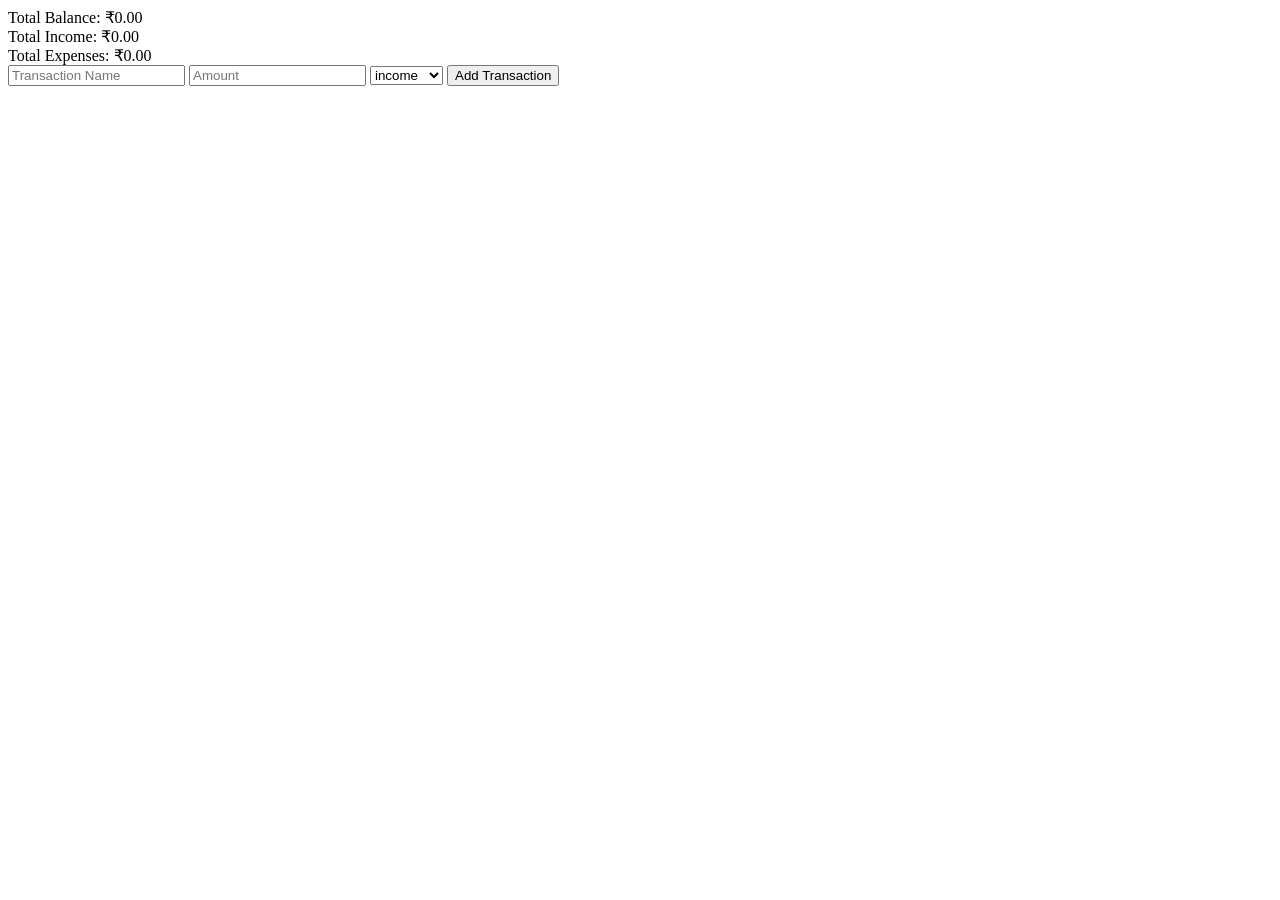
==== Expense_Tracker/index.html @ 2d07721a "Rename index.html to Expense_Tracker/index.html" ====
<!DOCTYPE html>
<html lang="en">
<head>
    <meta charset="UTF-8">
    <meta name="viewport" content="width=device-width, initial-scale=1.0">
    <title>Expense Tracker</title>
    <link rel="stylesheet" href="styles.css">
</head>
<body>
    <main>
        <!-- Dashboard Section -->
        <section>
            <div id="total-balance">Total Balance: ₹0.00</div>
            <div id="total-income">Total Income: ₹0.00</div>
            <div id="total-expense">Total Expenses: ₹0.00</div>
        </section>

        <!-- Entry Form -->
        <form id="transaction-form">
            <input type="text" id="text" placeholder="Transaction Name" required>
            <input type="number" id="amount" placeholder="Amount" step="0.01" required>
            <select id="type" required>
                <option value="income">income</option>
                <option value="expense">expense</option>
            </select>
            <button type="submit">Add Transaction</button>
        </form>

        <!-- Transaction List -->
        <ul id="transaction-list"></ul>
    </main>

    <script src="app.js"></script>
</body>
</html>
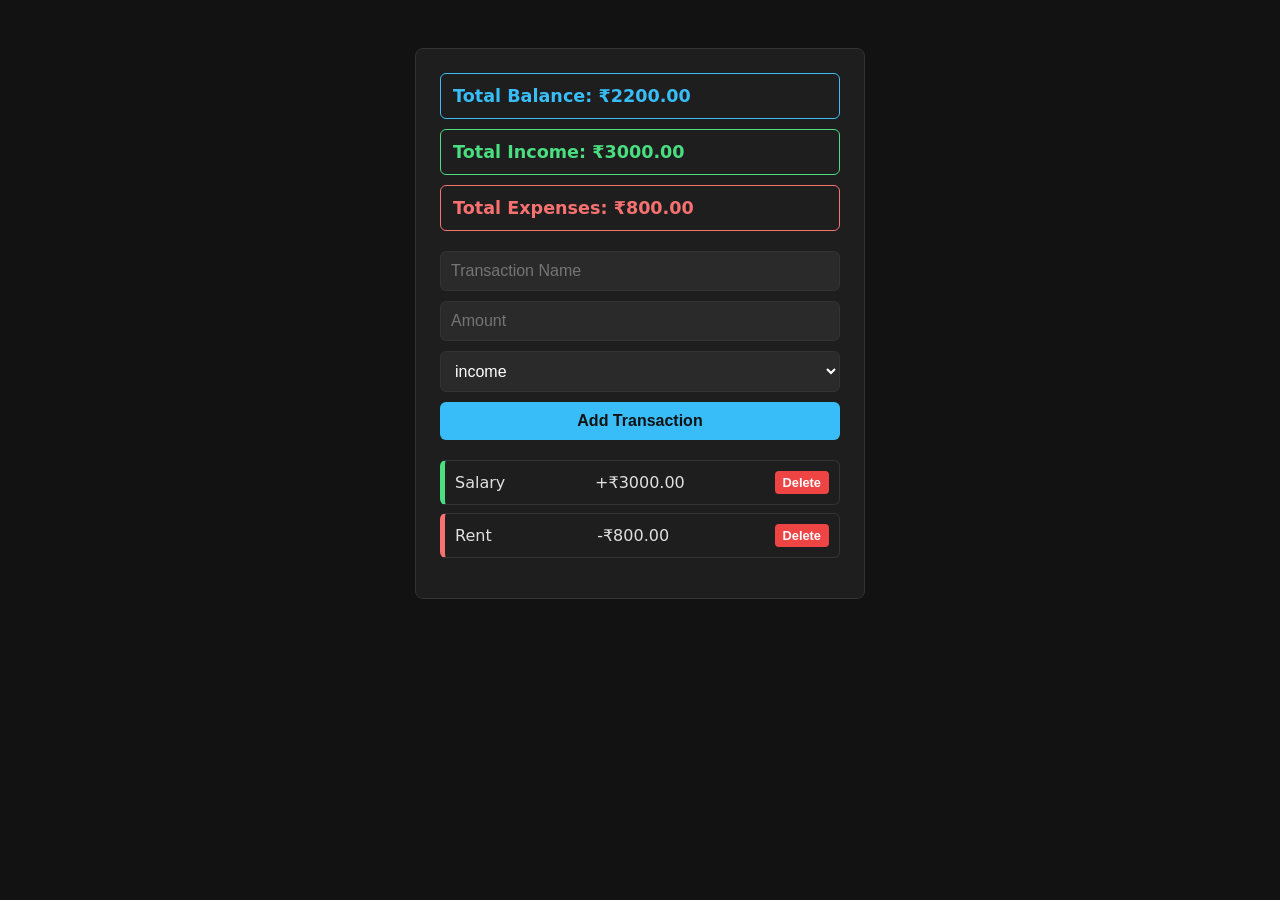
==== commit 4902de70: "Refactor index.html by deleting comment sections Removed unnecessary comment sections to streamline " ====
--- a/Expense_Tracker/index.html
+++ b/Expense_Tracker/index.html
@@ -8,14 +8,14 @@
 </head>
 <body>
     <main>
-        <!-- Dashboard Section -->
+        
         <section>
             <div id="total-balance">Total Balance: ₹0.00</div>
             <div id="total-income">Total Income: ₹0.00</div>
             <div id="total-expense">Total Expenses: ₹0.00</div>
         </section>
 
-        <!-- Entry Form -->
+        
         <form id="transaction-form">
             <input type="text" id="text" placeholder="Transaction Name" required>
             <input type="number" id="amount" placeholder="Amount" step="0.01" required>
@@ -26,7 +26,7 @@
             <button type="submit">Add Transaction</button>
         </form>
 
-        <!-- Transaction List -->
+        
         <ul id="transaction-list"></ul>
     </main>
 
--- a/Expense_Tracker/styles.css
+++ b/Expense_Tracker/styles.css
@@ -0,0 +1,119 @@
+/* Base Styling & Dark Theme */
+body {
+    background-color: #121212;
+    color: #e0e0e0;
+    font-family: system-ui, -apple-system, sans-serif;
+    display: flex;
+    justify-content: center;
+    padding: 40px 20px;
+}
+
+main {
+    width: 100%;
+    max-width: 400px;
+    border: 1px solid #333;
+    border-radius: 8px;
+    padding: 24px;
+    background-color: #1e1e1e;
+}
+
+/* Dashboard Section (Stack Layout with border outlines) */
+section {
+    display: flex;
+    flex-direction: column;
+    gap: 10px;
+    margin-bottom: 20px;
+}
+
+#total-balance, #total-income, #total-expense {
+    padding: 12px;
+    border: 1px solid #333;
+    border-radius: 6px;
+    font-size: 1.1rem;
+    font-weight: bold;
+}
+
+#total-balance {
+    color: #38bdf8;
+    border-color: #38bdf8;
+}
+
+#total-income {
+    color: #4ade80;
+    border-color: #4ade80;
+}
+
+#total-expense {
+    color: #f87171;
+    border-color: #f87171;
+}
+
+/* Entry Form */
+#transaction-form {
+    display: flex;
+    flex-direction: column;
+    gap: 10px;
+    margin-bottom: 20px;
+}
+
+input, select, button {
+    padding: 10px;
+    border: 1px solid #333;
+    border-radius: 6px;
+    background-color: #2a2a2a;
+    color: #fff;
+    font-size: 1rem;
+    outline: none;
+}
+
+button {
+    background-color: #38bdf8;
+    color: #121212;
+    font-weight: bold;
+    cursor: pointer;
+    border: none;
+}
+
+button:hover {
+    background-color: #0ea5e9;
+}
+
+/* Transaction List */
+#transaction-list {
+    list-style: none;
+    padding: 0;
+    display: flex;
+    flex-direction: column;
+    gap: 8px;
+}
+
+#transaction-list li {
+    display: flex;
+    justify-content: space-between;
+    align-items: center;
+    padding: 10px;
+    border: 1px solid #333;
+    border-radius: 6px;
+}
+
+#transaction-list li.income-item {
+    border-left: 5px solid #4ade80;
+}
+
+#transaction-list li.expense-item {
+    border-left: 5px solid #f87171;
+}
+
+#transaction-list button {
+    padding: 4px 8px;
+    background-color: #ef4444;
+    color: #fff;
+    font-size: 0.8rem;
+    cursor: pointer;
+    border-radius: 4px;
+    border: none;
+}
+
+#transaction-list button:hover {
+    background-color: #dc2626;
+}
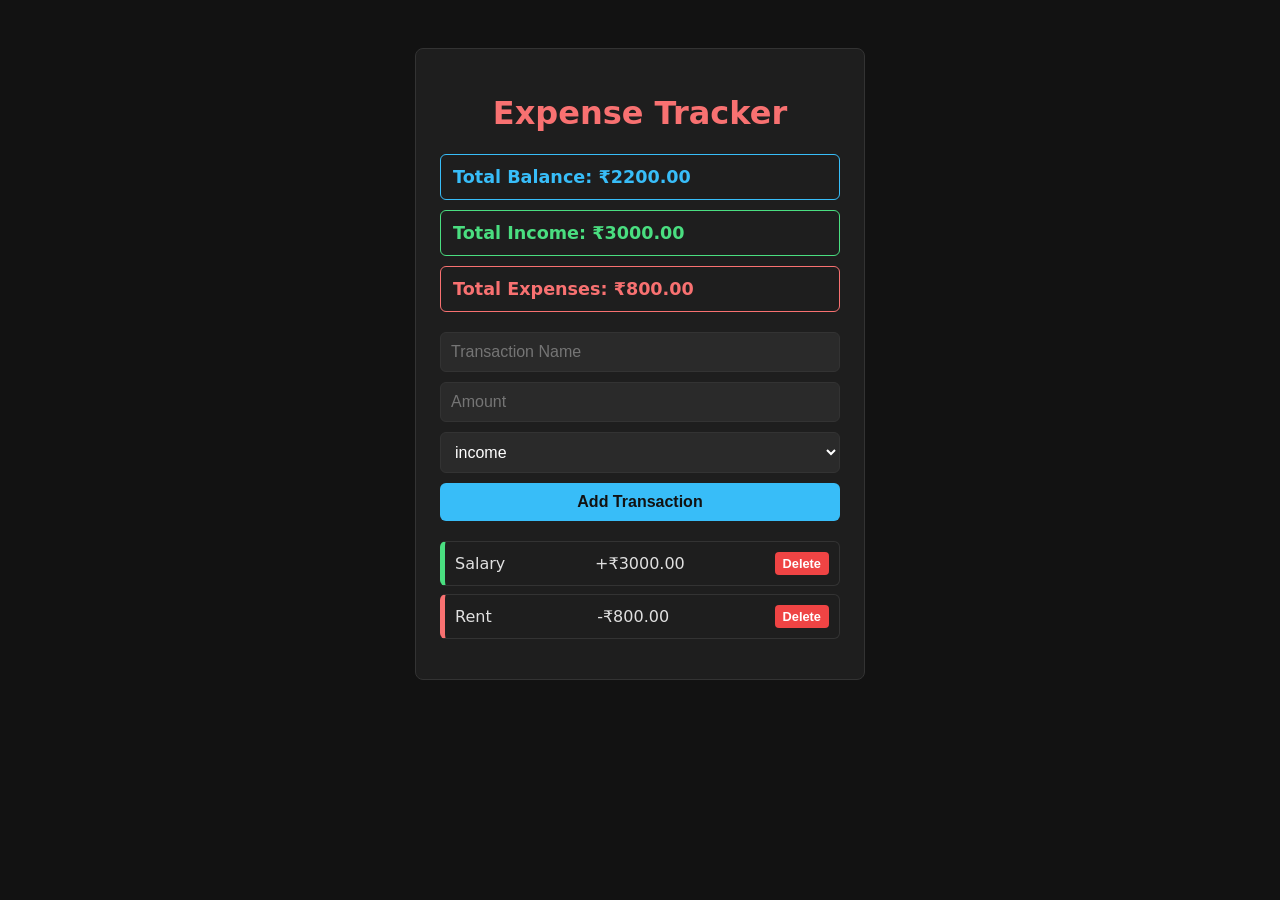
==== commit b951b6e9: "Update index.html" ====
--- a/Expense_Tracker/index.html
+++ b/Expense_Tracker/index.html
@@ -6,16 +6,15 @@
     <title>Expense Tracker</title>
     <link rel="stylesheet" href="styles.css">
 </head>
-<body>
+<body style="align-items: center;">
     <main>
-        
+         <h1>Expense Tracker</h1>
         <section>
             <div id="total-balance">Total Balance: ₹0.00</div>
             <div id="total-income">Total Income: ₹0.00</div>
             <div id="total-expense">Total Expenses: ₹0.00</div>
         </section>
 
-        
         <form id="transaction-form">
             <input type="text" id="text" placeholder="Transaction Name" required>
             <input type="number" id="amount" placeholder="Amount" step="0.01" required>
@@ -23,10 +22,9 @@
                 <option value="income">income</option>
                 <option value="expense">expense</option>
             </select>
-            <button type="submit">Add Transaction</button>
+            <button type="submit" id="submit-btn">Add Transaction</button>
         </form>
 
-        
         <ul id="transaction-list"></ul>
     </main>
 
--- a/Expense_Tracker/styles.css
+++ b/Expense_Tracker/styles.css
@@ -6,6 +6,11 @@
     display: flex;
     justify-content: center;
     padding: 40px 20px;
+}
+
+h1{
+    text-align: center;
+    color: #f87171;
 }
 
 main {
